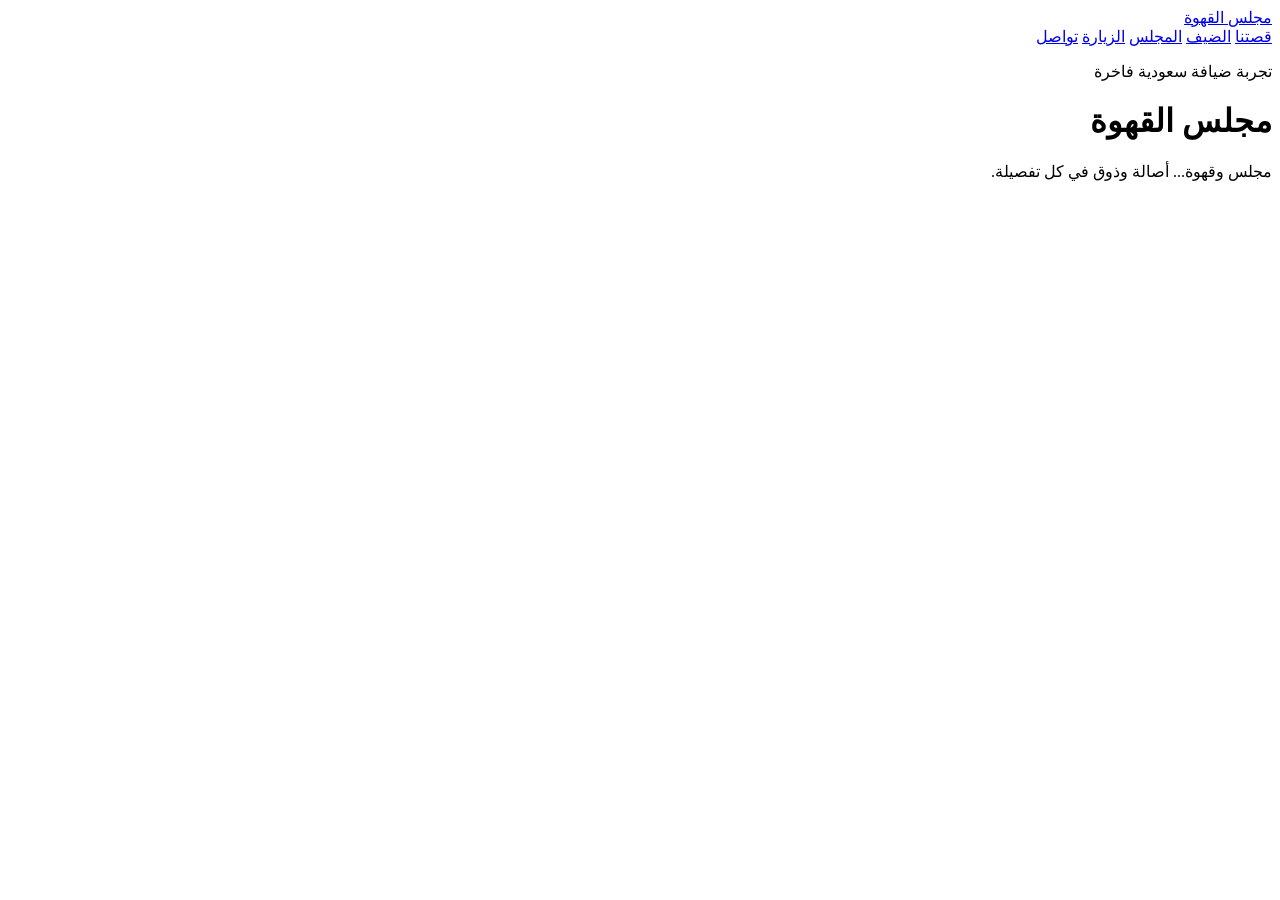
==== index.html @ b38fc71c "Add files via upload" ====
<!doctype html>
<html lang="ar" dir="rtl">
<head>
  <meta charset="UTF-8">
  <meta name="viewport" content="width=device-width, initial-scale=1.0">
  <meta name="description" content="مجلس القهوة - تجربة سعودية فاخرة تجمع الأصالة والذوق.">
  <title>مجلس القهوة | أصالة وذوق</title>
  <link rel="preconnect" href="https://fonts.googleapis.com">
  <link rel="preconnect" href="https://fonts.gstatic.com" crossorigin>
  <link href="https://fonts.googleapis.com/css2?family=Amiri:wght@400;700&family=Cairo:wght@400;600;700;800&family=Tajawal:wght@400;500;700;800&display=swap" rel="stylesheet">
  <link rel="stylesheet" href="css/style.css">
</head>
<body>
  <header class="hero" id="home">
    <nav class="top-nav glass reveal">
      <a class="brand" href="#home">مجلس القهوة</a>
      <div class="nav-links">
        <a href="#story">قصتنا</a>
        <a href="#menu">الضيف</a>
        <a href="#majlis">المجلس</a>
        <a href="#visit">الزيارة</a>
        <a href="#contact">تواصل</a>
      </div>
    </nav>
    <div class="hero-content glass reveal">
      <p class="hero-tag">تجربة ضيافة سعودية فاخرة</p>
      <h1>مجلس القهوة</h1>
      <p class="hero-subtitle">مجلس وقهوة... أصالة وذوق في كل تفصيلة.</p>
    </div>
  </header>
  <script src="js/script.js"></script>
</body>
</html>
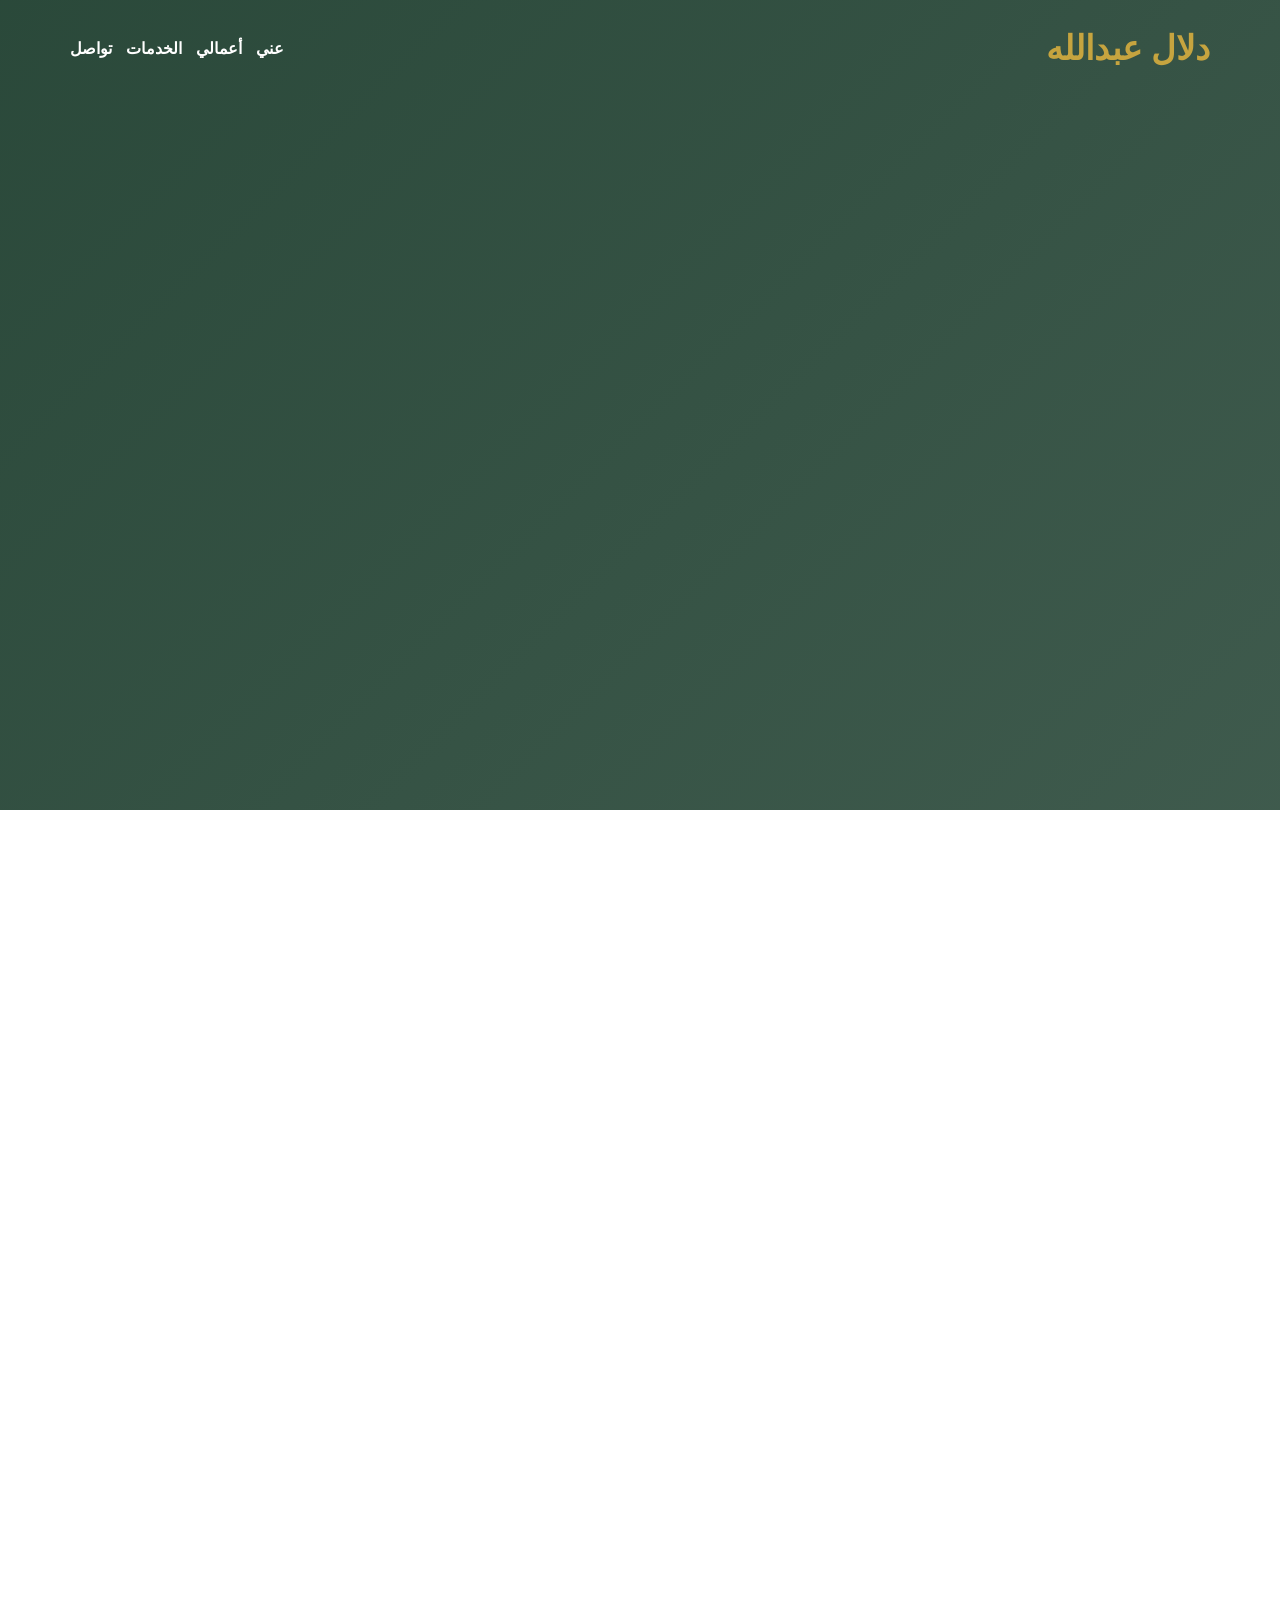
==== commit 5e087707: "Initial portfolio for GitHub Pages Made-with: Cursor" ====
--- a/index.html
+++ b/index.html
@@ -1,33 +1,160 @@
-<!doctype html>
-<html lang="ar" dir="rtl">
-<head>
-  <meta charset="UTF-8">
-  <meta name="viewport" content="width=device-width, initial-scale=1.0">
-  <meta name="description" content="مجلس القهوة - تجربة سعودية فاخرة تجمع الأصالة والذوق.">
-  <title>مجلس القهوة | أصالة وذوق</title>
-  <link rel="preconnect" href="https://fonts.googleapis.com">
-  <link rel="preconnect" href="https://fonts.gstatic.com" crossorigin>
-  <link href="https://fonts.googleapis.com/css2?family=Amiri:wght@400;700&family=Cairo:wght@400;600;700;800&family=Tajawal:wght@400;500;700;800&display=swap" rel="stylesheet">
-  <link rel="stylesheet" href="css/style.css">
-</head>
-<body>
-  <header class="hero" id="home">
-    <nav class="top-nav glass reveal">
-      <a class="brand" href="#home">مجلس القهوة</a>
-      <div class="nav-links">
-        <a href="#story">قصتنا</a>
-        <a href="#menu">الضيف</a>
-        <a href="#majlis">المجلس</a>
-        <a href="#visit">الزيارة</a>
-        <a href="#contact">تواصل</a>
-      </div>
-    </nav>
-    <div class="hero-content glass reveal">
-      <p class="hero-tag">تجربة ضيافة سعودية فاخرة</p>
-      <h1>مجلس القهوة</h1>
-      <p class="hero-subtitle">مجلس وقهوة... أصالة وذوق في كل تفصيلة.</p>
-    </div>
-  </header>
-  <script src="js/script.js"></script>
-</body>
-</html>
+<!doctype html>
+<html lang="ar" dir="rtl">
+<head>
+  <meta charset="UTF-8">
+  <meta http-equiv="refresh" content="0; url=./أعمالي/index.html">
+  <meta name="viewport" content="width=device-width, initial-scale=1.0">
+  <title>جاري التحويل...</title>
+</head>
+<body>
+  <p>جاري فتح الصفحة الرئيسية...</p>
+  <p><a href="./أعمالي/index.html">اضغط هنا إذا لم يتم التحويل تلقائيًا</a></p>
+</body>
+</html>
+<!doctype html>
+<html lang="ar" dir="rtl">
+<head>
+  <meta charset="UTF-8">
+  <meta name="viewport" content="width=device-width, initial-scale=1.0">
+  <meta name="description" content="مجلس القهوة - تجربة سعودية فاخرة تجمع الأصالة والذوق.">
+  <title>مجلس القهوة | أصالة وذوق</title>
+  <link rel="preconnect" href="https://fonts.googleapis.com">
+  <link rel="preconnect" href="https://fonts.gstatic.com" crossorigin>
+  <link href="https://fonts.googleapis.com/css2?family=Amiri:wght@400;700&family=Cairo:wght@400;600;700;800&family=Tajawal:wght@400;500;700;800&display=swap" rel="stylesheet">
+  <link rel="stylesheet" href="css/style.css">
+</head>
+<body>
+  <header class="hero" id="home">
+    <nav class="top-nav glass reveal">
+      <!-- غير اسم المحل هنا -->
+      <a class="brand" href="#home">مجلس القهوة</a>
+      <div class="nav-links">
+        <a href="#story">قصتنا</a>
+        <a href="#menu">الضيف</a>
+        <a href="#majlis">المجلس</a>
+        <a href="#visit">الزيارة</a>
+        <a href="#contact">تواصل</a>
+      </div>
+    </nav>
+
+    <div class="hero-content glass reveal">
+      <p class="hero-tag">تجربة ضيافة سعودية فاخرة</p>
+      <h1>مجلس القهوة</h1>
+      <p class="hero-subtitle">مجلس وقهوة... أصالة وذوق في كل تفصيلة.</p>
+      <div class="hero-actions">
+        <a class="btn btn-primary" href="#menu">استكشف</a>
+        <a class="btn btn-secondary" href="#contact">تواصل معنا</a>
+      </div>
+    </div>
+  </header>
+
+  <main>
+    <section class="section pattern" id="story">
+      <div class="container split reveal">
+        <div class="story-text glass">
+          <h2>حكايتنا</h2>
+          <p>
+            في قلب المدينة، وُلد "مجلس القهوة" ليكون مساحة تليق بذائقتك الرفيعة؛
+            حيث تمتزج حرارة الضيافة السعودية بلمسات تصميم معاصر يهمس بالفخامة.
+          </p>
+          <p>
+            هنا، لكل فنجان قصة، ولكل مجلس تفصيلة، من عبق الهيل إلى هدوء الإضاءة،
+            لنصنع لحظات تبقى في الذاكرة كأنها ليلة احتفال لا تنتهي.
+          </p>
+        </div>
+        <figure class="story-image glass">
+          <img src="https://images.unsplash.com/photo-1517248135467-4c7edcad34c4?auto=format&fit=crop&w=1200&q=80" alt="مجلس سعودي فاخر">
+        </figure>
+      </div>
+    </section>
+
+    <section class="section" id="menu">
+      <div class="container reveal">
+        <h2>الضيف</h2>
+        <p class="section-intro">قائمة مختارة بعناية لتليق بذوق الضيوف الكرام.</p>
+        <div class="menu-grid">
+          <article class="card glass"><h3>☕ قهوة سعودية</h3><p>25 ريال</p></article>
+          <article class="card glass"><h3>🫖 هيل كرك</h3><p>18 ريال</p></article>
+          <article class="card glass"><h3>✨ زعفران لاتيه</h3><p>22 ريال</p></article>
+          <article class="card glass"><h3>🍽️ كبسة عرايس</h3><p>45 ريال</p></article>
+          <article class="card glass"><h3>🌴 تمر بخور</h3><p>15 ريال</p></article>
+          <article class="card glass"><h3>🍮 كنافة قشد</h3><p>30 ريال</p></article>
+        </div>
+      </div>
+    </section>
+
+    <section class="section pattern" id="majlis">
+      <div class="container reveal">
+        <h2>المجلس</h2>
+        <p class="section-intro">جلسات عائلية وتراثية وعصرية بروح سعودية أصيلة.</p>
+        <div class="gallery-grid">
+          <img class="glass" src="https://images.unsplash.com/photo-1554118811-1e0d58224f24?auto=format&fit=crop&w=900&q=80" alt="جلسات عائلية">
+          <img class="glass" src="https://images.unsplash.com/photo-1495474472287-4d71bcdd2085?auto=format&fit=crop&w=900&q=80" alt="تصميم تراثي">
+          <img class="glass" src="https://images.unsplash.com/photo-1509042239860-f550ce710b93?auto=format&fit=crop&w=900&q=80" alt="جلسات عصرية">
+        </div>
+      </div>
+    </section>
+
+    <section class="section" id="visit">
+      <div class="container split reveal">
+        <div class="visit-map glass">
+          <h2>الموقع</h2>
+          <iframe
+            title="خريطة الموقع"
+            src="https://www.google.com/maps?q=Riyadh&output=embed"
+            loading="lazy"
+            referrerpolicy="no-referrer-when-downgrade"></iframe>
+        </div>
+        <div class="visit-hours">
+          <h2>ساعات الزيارة</h2>
+          <div class="hours-grid">
+            <article class="glass"><h3>السبت - الأربعاء</h3><p>7:00 ص - 1:00 ص</p></article>
+            <article class="glass"><h3>الخميس - الجمعة</h3><p>7:00 ص - 3:00 ص</p></article>
+            <article class="glass"><h3>خدمة الضيافة الخاصة</h3><p>بالحجز المسبق</p></article>
+          </div>
+        </div>
+      </div>
+    </section>
+
+    <section class="section pattern" id="contact">
+      <div class="container reveal">
+        <h2>تواصل واحجز</h2>
+        <div class="contact-grid">
+          <form class="contact-form glass">
+            <label for="name">الاسم الكريم</label>
+            <input id="name" name="name" type="text" placeholder="اكتب اسمك">
+
+            <label for="phone">رقم الجوال</label>
+            <input id="phone" name="phone" type="tel" placeholder="05XXXXXXXX">
+
+            <label for="message">تفاصيل الطلب</label>
+            <textarea id="message" name="message" rows="4" placeholder="عدد الأشخاص - المناسبة - الوقت"></textarea>
+
+            <button type="submit" class="btn btn-primary">إرسال الطلب</button>
+          </form>
+
+          <aside class="contact-links glass">
+            <h3>قنواتنا</h3>
+            <a href="https://wa.me/966500000000" target="_blank" rel="noopener noreferrer">واتساب: 05XXXXXXXX</a>
+            <a href="https://instagram.com/cafe_name" target="_blank" rel="noopener noreferrer">انستقرام: @cafe_name</a>
+            <a href="https://tiktok.com/@cafe_name" target="_blank" rel="noopener noreferrer">تيك توك: @cafe_name</a>
+            <a href="https://x.com/cafe_name" target="_blank" rel="noopener noreferrer">X: @cafe_name</a>
+          </aside>
+        </div>
+      </div>
+    </section>
+  </main>
+
+  <footer class="footer glass">
+    <p>أهلًا وسهلًا بكم في مجلس القهوة - نرحب بكم دائمًا.</p>
+    <div class="footer-social">
+      <a href="https://instagram.com/cafe_name" target="_blank" rel="noopener noreferrer">Instagram</a>
+      <a href="https://tiktok.com/@cafe_name" target="_blank" rel="noopener noreferrer">TikTok</a>
+      <a href="https://x.com/cafe_name" target="_blank" rel="noopener noreferrer">X</a>
+    </div>
+    <small>جميع الحقوق محفوظة © 2026 مجلس القهوة</small>
+  </footer>
+
+  <script src="js/script.js"></script>
+</body>
+</html>
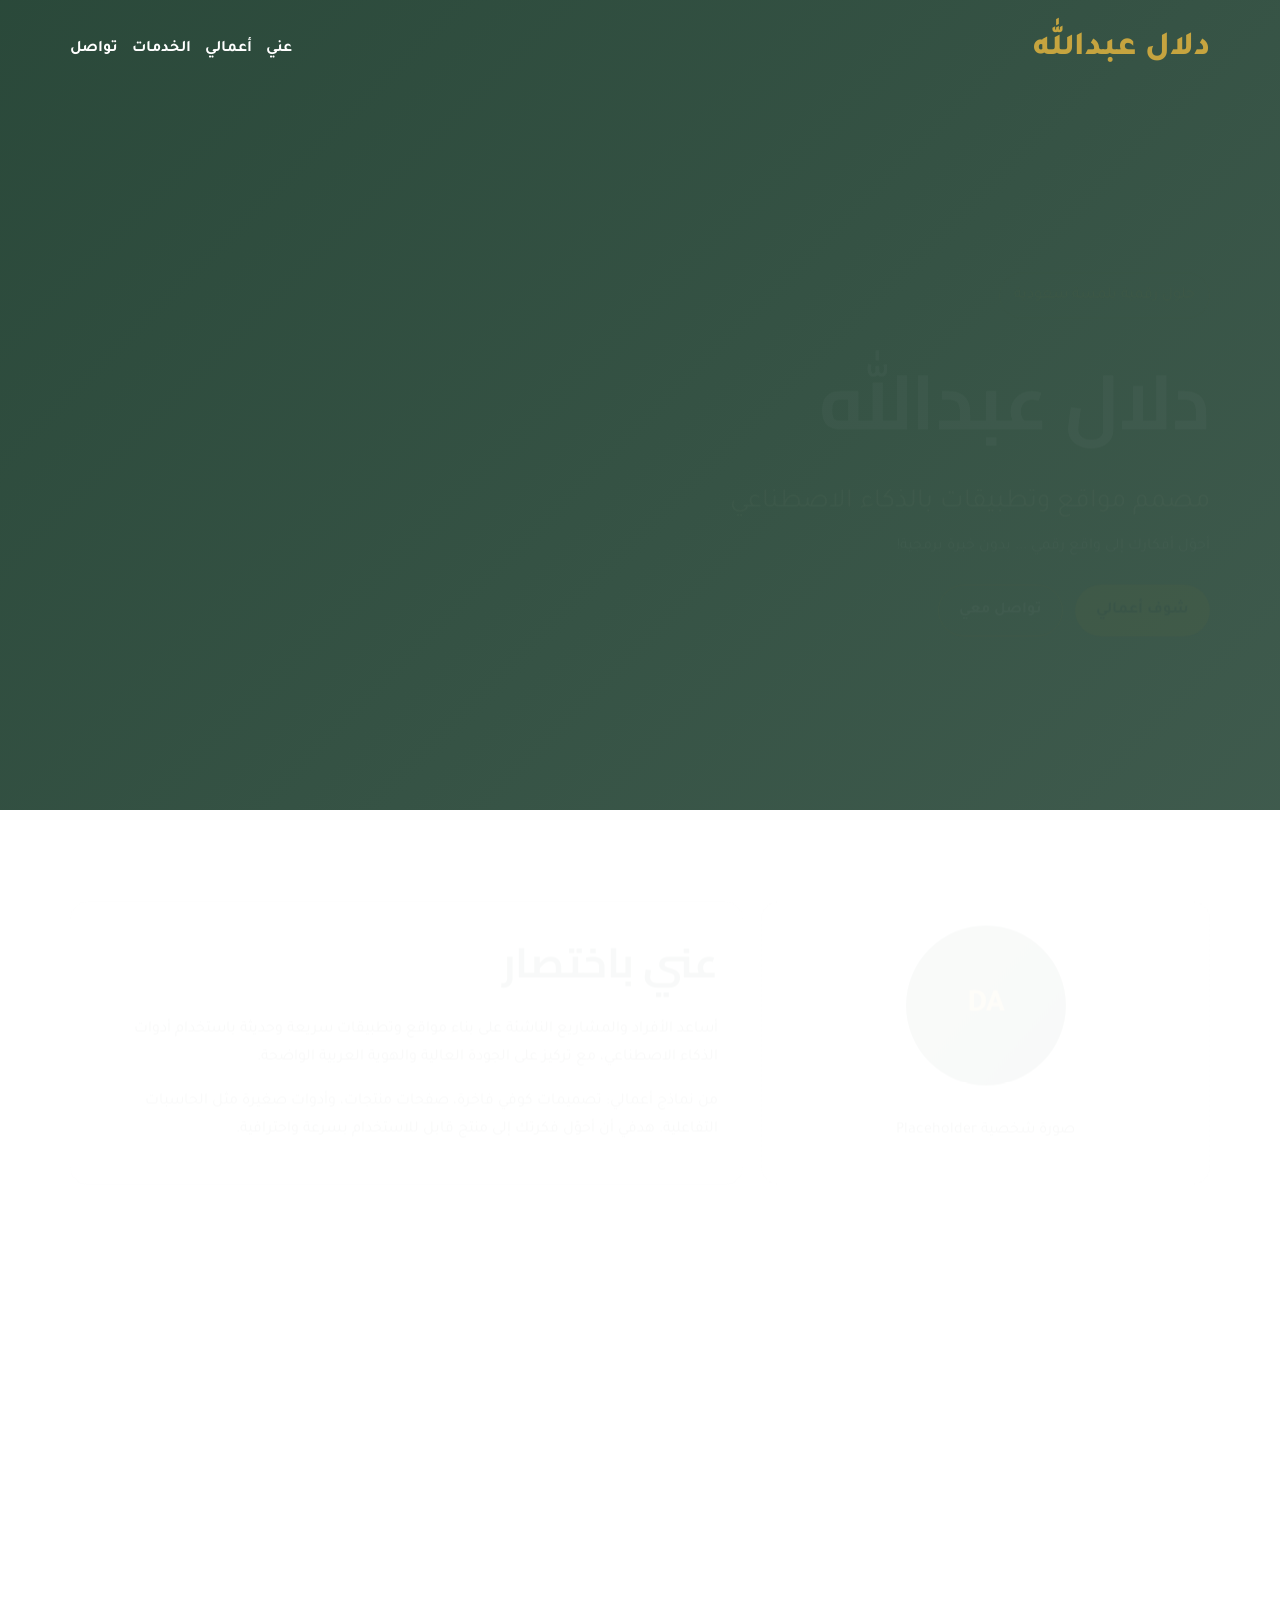
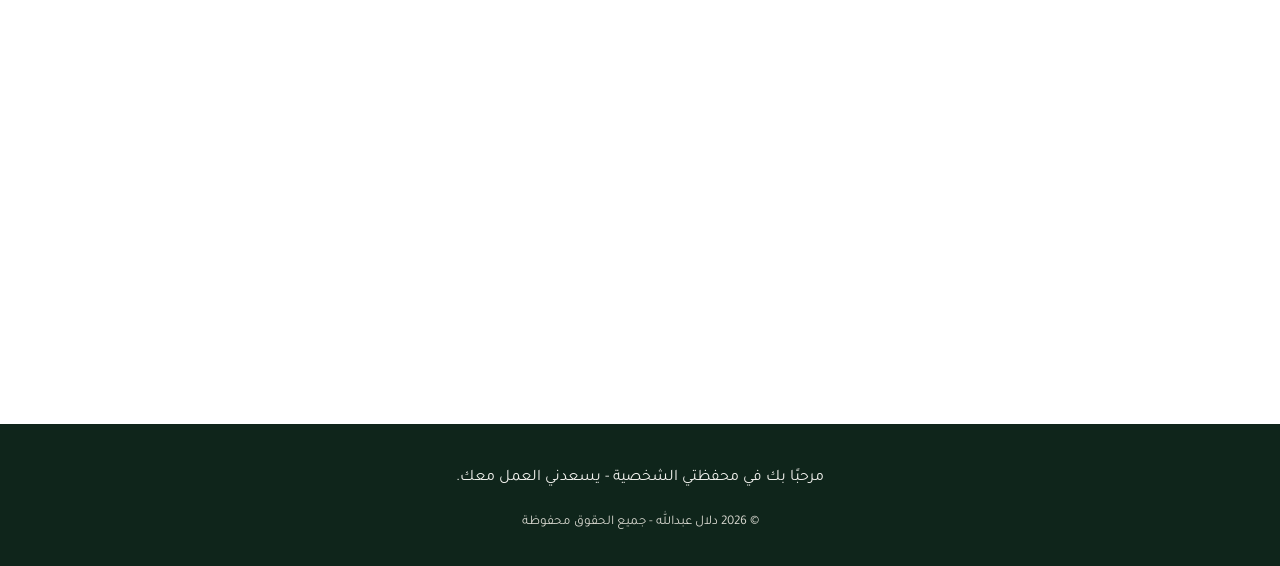
==== commit d377a20f: "Resolve merge conflict for root index redirect Made-with: Cursor" ====
--- a/index.html
+++ b/index.html
@@ -11,150 +11,3 @@
   <p><a href="./أعمالي/index.html">اضغط هنا إذا لم يتم التحويل تلقائيًا</a></p>
 </body>
 </html>
-<!doctype html>
-<html lang="ar" dir="rtl">
-<head>
-  <meta charset="UTF-8">
-  <meta name="viewport" content="width=device-width, initial-scale=1.0">
-  <meta name="description" content="مجلس القهوة - تجربة سعودية فاخرة تجمع الأصالة والذوق.">
-  <title>مجلس القهوة | أصالة وذوق</title>
-  <link rel="preconnect" href="https://fonts.googleapis.com">
-  <link rel="preconnect" href="https://fonts.gstatic.com" crossorigin>
-  <link href="https://fonts.googleapis.com/css2?family=Amiri:wght@400;700&family=Cairo:wght@400;600;700;800&family=Tajawal:wght@400;500;700;800&display=swap" rel="stylesheet">
-  <link rel="stylesheet" href="css/style.css">
-</head>
-<body>
-  <header class="hero" id="home">
-    <nav class="top-nav glass reveal">
-      <!-- غير اسم المحل هنا -->
-      <a class="brand" href="#home">مجلس القهوة</a>
-      <div class="nav-links">
-        <a href="#story">قصتنا</a>
-        <a href="#menu">الضيف</a>
-        <a href="#majlis">المجلس</a>
-        <a href="#visit">الزيارة</a>
-        <a href="#contact">تواصل</a>
-      </div>
-    </nav>
-
-    <div class="hero-content glass reveal">
-      <p class="hero-tag">تجربة ضيافة سعودية فاخرة</p>
-      <h1>مجلس القهوة</h1>
-      <p class="hero-subtitle">مجلس وقهوة... أصالة وذوق في كل تفصيلة.</p>
-      <div class="hero-actions">
-        <a class="btn btn-primary" href="#menu">استكشف</a>
-        <a class="btn btn-secondary" href="#contact">تواصل معنا</a>
-      </div>
-    </div>
-  </header>
-
-  <main>
-    <section class="section pattern" id="story">
-      <div class="container split reveal">
-        <div class="story-text glass">
-          <h2>حكايتنا</h2>
-          <p>
-            في قلب المدينة، وُلد "مجلس القهوة" ليكون مساحة تليق بذائقتك الرفيعة؛
-            حيث تمتزج حرارة الضيافة السعودية بلمسات تصميم معاصر يهمس بالفخامة.
-          </p>
-          <p>
-            هنا، لكل فنجان قصة، ولكل مجلس تفصيلة، من عبق الهيل إلى هدوء الإضاءة،
-            لنصنع لحظات تبقى في الذاكرة كأنها ليلة احتفال لا تنتهي.
-          </p>
-        </div>
-        <figure class="story-image glass">
-          <img src="https://images.unsplash.com/photo-1517248135467-4c7edcad34c4?auto=format&fit=crop&w=1200&q=80" alt="مجلس سعودي فاخر">
-        </figure>
-      </div>
-    </section>
-
-    <section class="section" id="menu">
-      <div class="container reveal">
-        <h2>الضيف</h2>
-        <p class="section-intro">قائمة مختارة بعناية لتليق بذوق الضيوف الكرام.</p>
-        <div class="menu-grid">
-          <article class="card glass"><h3>☕ قهوة سعودية</h3><p>25 ريال</p></article>
-          <article class="card glass"><h3>🫖 هيل كرك</h3><p>18 ريال</p></article>
-          <article class="card glass"><h3>✨ زعفران لاتيه</h3><p>22 ريال</p></article>
-          <article class="card glass"><h3>🍽️ كبسة عرايس</h3><p>45 ريال</p></article>
-          <article class="card glass"><h3>🌴 تمر بخور</h3><p>15 ريال</p></article>
-          <article class="card glass"><h3>🍮 كنافة قشد</h3><p>30 ريال</p></article>
-        </div>
-      </div>
-    </section>
-
-    <section class="section pattern" id="majlis">
-      <div class="container reveal">
-        <h2>المجلس</h2>
-        <p class="section-intro">جلسات عائلية وتراثية وعصرية بروح سعودية أصيلة.</p>
-        <div class="gallery-grid">
-          <img class="glass" src="https://images.unsplash.com/photo-1554118811-1e0d58224f24?auto=format&fit=crop&w=900&q=80" alt="جلسات عائلية">
-          <img class="glass" src="https://images.unsplash.com/photo-1495474472287-4d71bcdd2085?auto=format&fit=crop&w=900&q=80" alt="تصميم تراثي">
-          <img class="glass" src="https://images.unsplash.com/photo-1509042239860-f550ce710b93?auto=format&fit=crop&w=900&q=80" alt="جلسات عصرية">
-        </div>
-      </div>
-    </section>
-
-    <section class="section" id="visit">
-      <div class="container split reveal">
-        <div class="visit-map glass">
-          <h2>الموقع</h2>
-          <iframe
-            title="خريطة الموقع"
-            src="https://www.google.com/maps?q=Riyadh&output=embed"
-            loading="lazy"
-            referrerpolicy="no-referrer-when-downgrade"></iframe>
-        </div>
-        <div class="visit-hours">
-          <h2>ساعات الزيارة</h2>
-          <div class="hours-grid">
-            <article class="glass"><h3>السبت - الأربعاء</h3><p>7:00 ص - 1:00 ص</p></article>
-            <article class="glass"><h3>الخميس - الجمعة</h3><p>7:00 ص - 3:00 ص</p></article>
-            <article class="glass"><h3>خدمة الضيافة الخاصة</h3><p>بالحجز المسبق</p></article>
-          </div>
-        </div>
-      </div>
-    </section>
-
-    <section class="section pattern" id="contact">
-      <div class="container reveal">
-        <h2>تواصل واحجز</h2>
-        <div class="contact-grid">
-          <form class="contact-form glass">
-            <label for="name">الاسم الكريم</label>
-            <input id="name" name="name" type="text" placeholder="اكتب اسمك">
-
-            <label for="phone">رقم الجوال</label>
-            <input id="phone" name="phone" type="tel" placeholder="05XXXXXXXX">
-
-            <label for="message">تفاصيل الطلب</label>
-            <textarea id="message" name="message" rows="4" placeholder="عدد الأشخاص - المناسبة - الوقت"></textarea>
-
-            <button type="submit" class="btn btn-primary">إرسال الطلب</button>
-          </form>
-
-          <aside class="contact-links glass">
-            <h3>قنواتنا</h3>
-            <a href="https://wa.me/966500000000" target="_blank" rel="noopener noreferrer">واتساب: 05XXXXXXXX</a>
-            <a href="https://instagram.com/cafe_name" target="_blank" rel="noopener noreferrer">انستقرام: @cafe_name</a>
-            <a href="https://tiktok.com/@cafe_name" target="_blank" rel="noopener noreferrer">تيك توك: @cafe_name</a>
-            <a href="https://x.com/cafe_name" target="_blank" rel="noopener noreferrer">X: @cafe_name</a>
-          </aside>
-        </div>
-      </div>
-    </section>
-  </main>
-
-  <footer class="footer glass">
-    <p>أهلًا وسهلًا بكم في مجلس القهوة - نرحب بكم دائمًا.</p>
-    <div class="footer-social">
-      <a href="https://instagram.com/cafe_name" target="_blank" rel="noopener noreferrer">Instagram</a>
-      <a href="https://tiktok.com/@cafe_name" target="_blank" rel="noopener noreferrer">TikTok</a>
-      <a href="https://x.com/cafe_name" target="_blank" rel="noopener noreferrer">X</a>
-    </div>
-    <small>جميع الحقوق محفوظة © 2026 مجلس القهوة</small>
-  </footer>
-
-  <script src="js/script.js"></script>
-</body>
-</html>
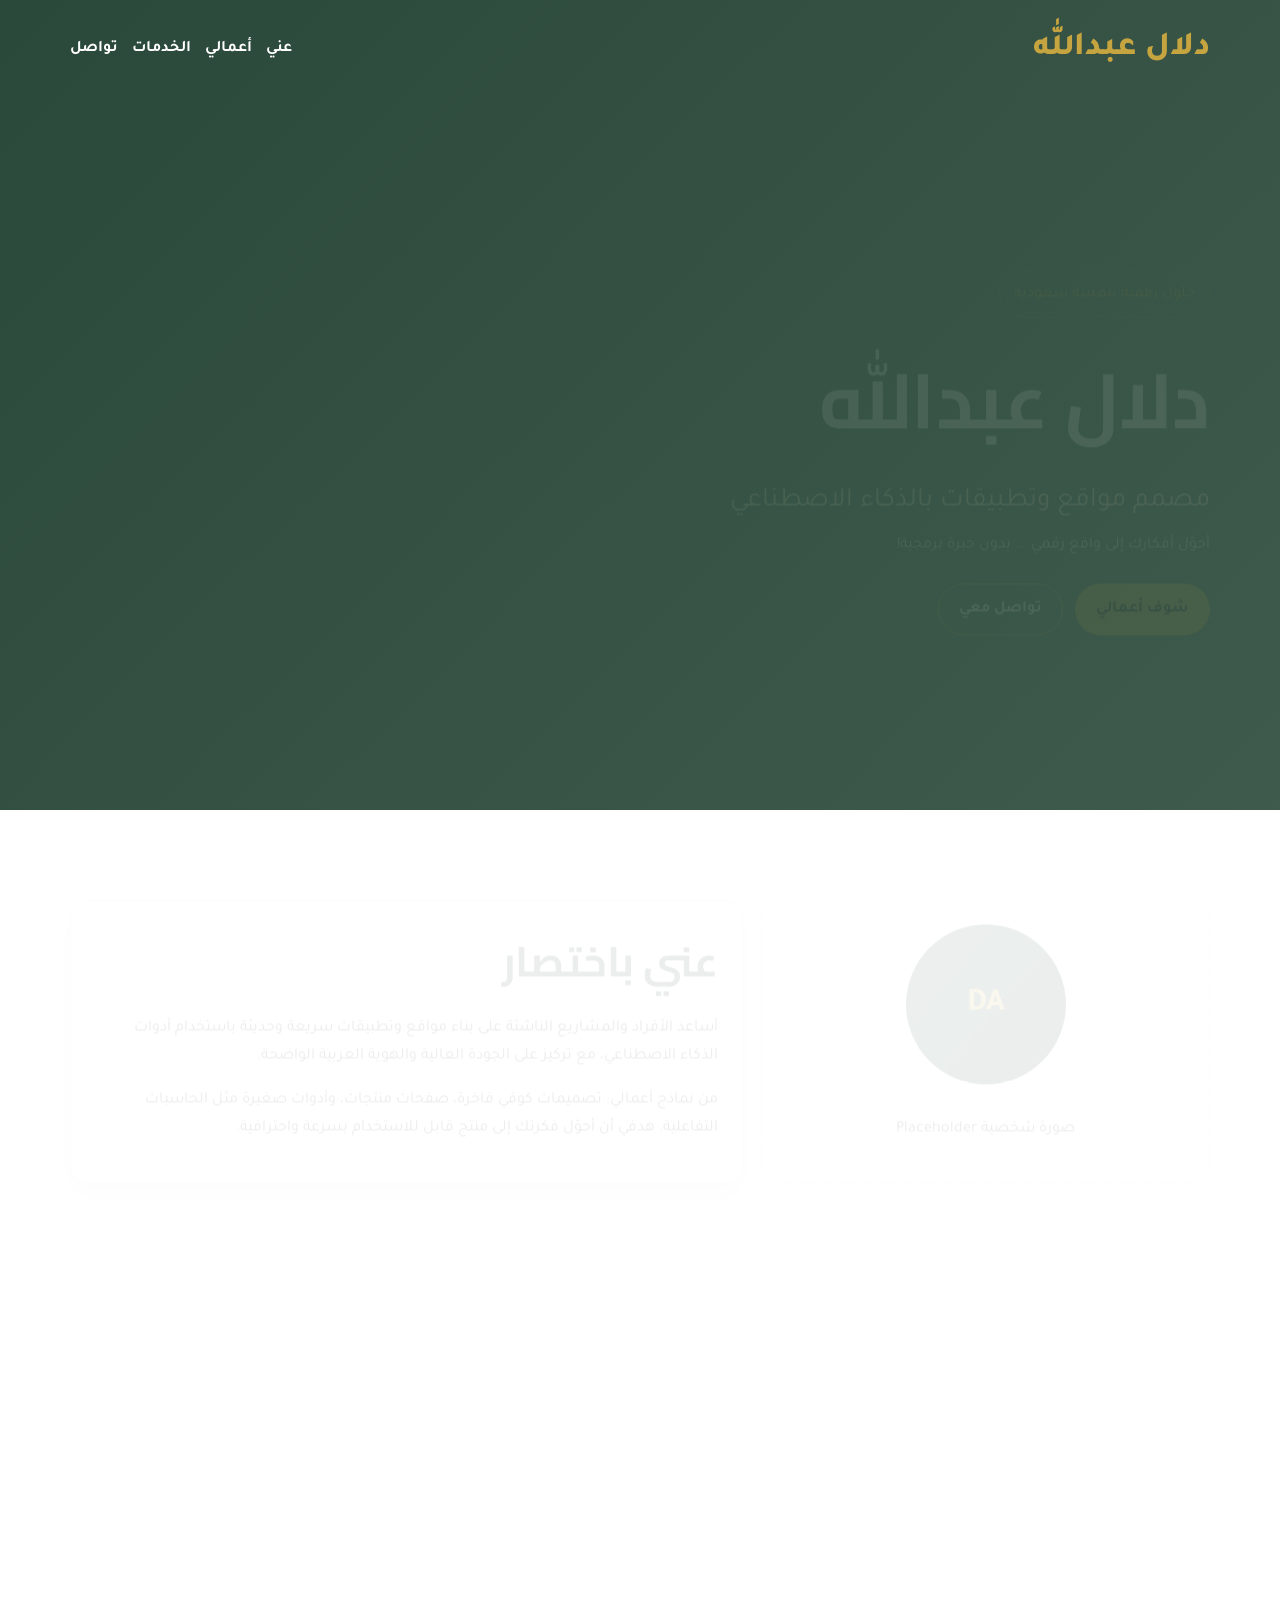
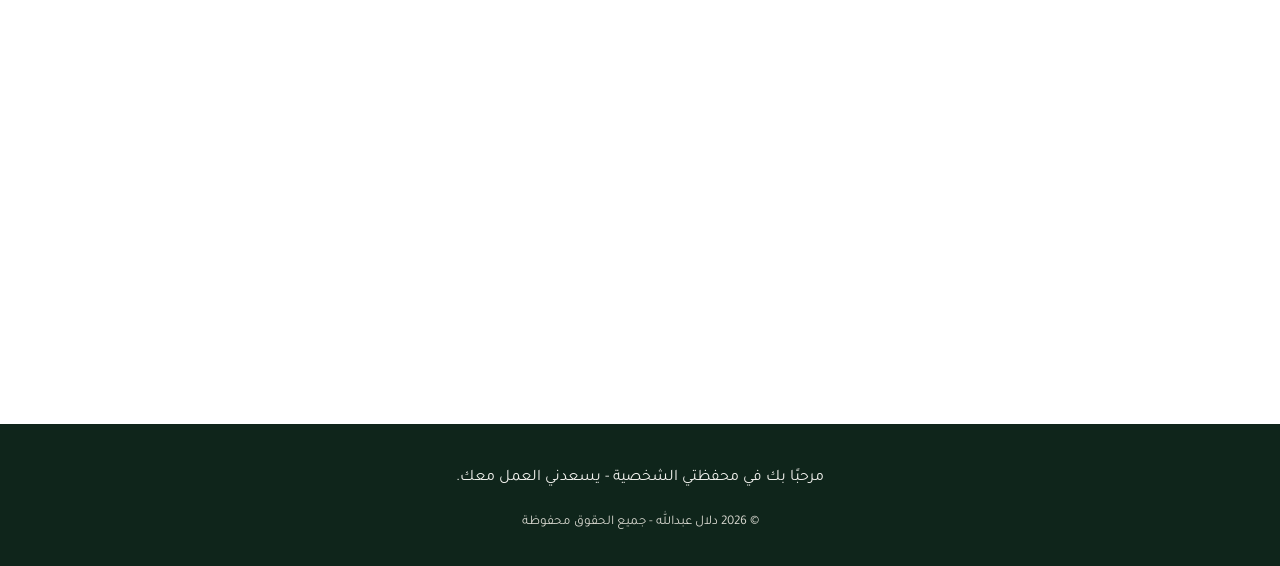
==== commit 9394db9e: "Point root site URL to Dalal portfolio page. Redirect repository root index to the dalal-portfolio p" ====
--- a/index.html
+++ b/index.html
@@ -2,12 +2,12 @@
 <html lang="ar" dir="rtl">
 <head>
   <meta charset="UTF-8">
-  <meta http-equiv="refresh" content="0; url=./أعمالي/index.html">
+  <meta http-equiv="refresh" content="0; url=./websites/dalal-portfolio/index.html">
   <meta name="viewport" content="width=device-width, initial-scale=1.0">
   <title>جاري التحويل...</title>
 </head>
 <body>
-  <p>جاري فتح الصفحة الرئيسية...</p>
-  <p><a href="./أعمالي/index.html">اضغط هنا إذا لم يتم التحويل تلقائيًا</a></p>
+  <p>جاري فتح ملف الأعمال...</p>
+  <p><a href="./websites/dalal-portfolio/index.html">اضغط هنا إذا لم يتم التحويل تلقائيًا</a></p>
 </body>
 </html>
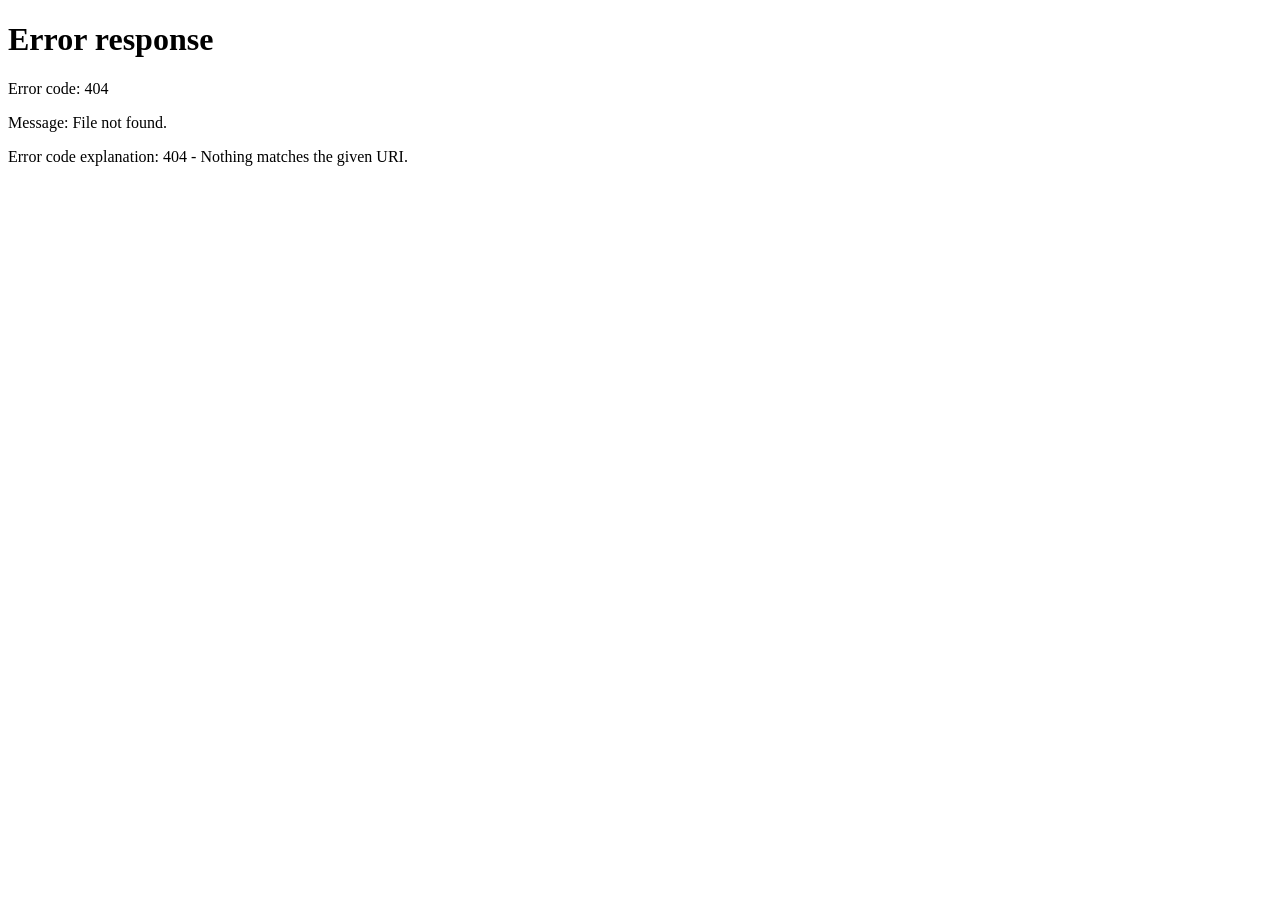
==== commit f70bd801: "Use site-root absolute URLs for project demo links on GitHub Pages. Made-with: Cursor" ====
--- a/index.html
+++ b/index.html
@@ -2,12 +2,12 @@
 <html lang="ar" dir="rtl">
 <head>
   <meta charset="UTF-8">
-  <meta http-equiv="refresh" content="0; url=./websites/dalal-portfolio/index.html">
+  <meta http-equiv="refresh" content="0; url=/my-portfolio/websites/dalal-portfolio/index.html">
   <meta name="viewport" content="width=device-width, initial-scale=1.0">
   <title>جاري التحويل...</title>
 </head>
 <body>
   <p>جاري فتح ملف الأعمال...</p>
-  <p><a href="./websites/dalal-portfolio/index.html">اضغط هنا إذا لم يتم التحويل تلقائيًا</a></p>
+  <p><a href="/my-portfolio/websites/dalal-portfolio/index.html">اضغط هنا إذا لم يتم التحويل تلقائيًا</a></p>
 </body>
 </html>
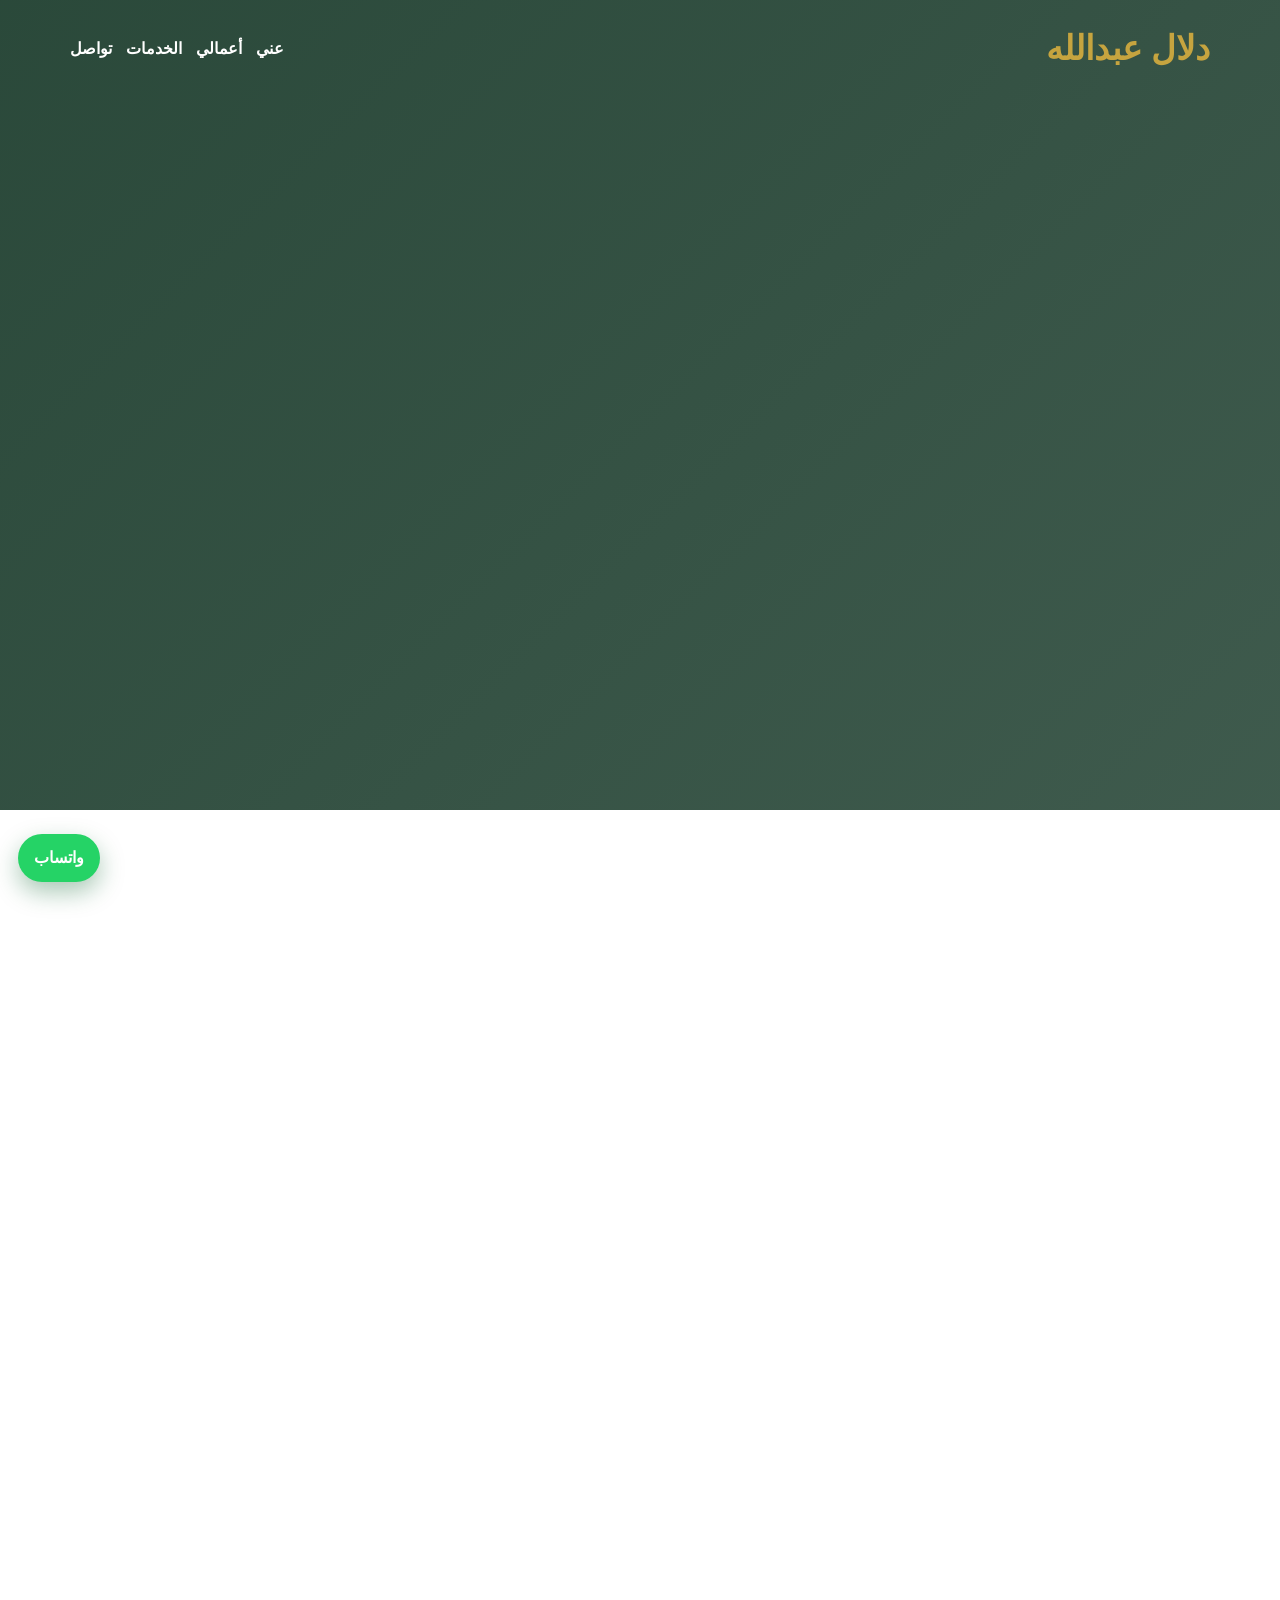
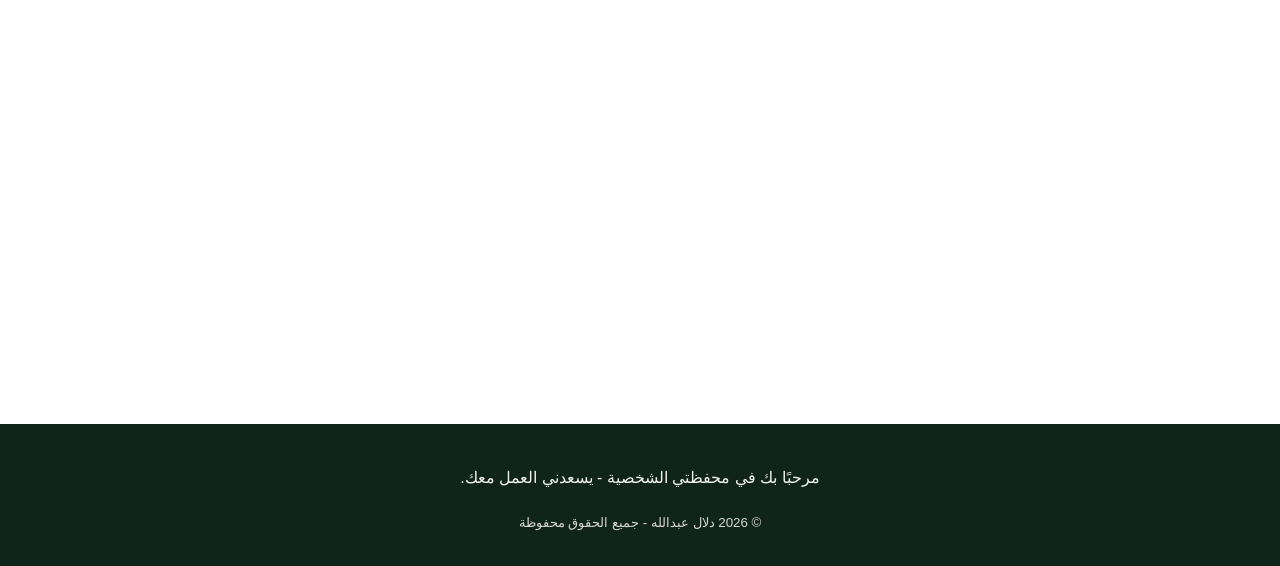
==== commit c9552ff2: "Fix demo links: full HTTPS URLs, safe click handler, z-index, nojekyll Made-with: Cursor" ====
--- a/index.html
+++ b/index.html
@@ -2,12 +2,12 @@
 <html lang="ar" dir="rtl">
 <head>
   <meta charset="UTF-8">
-  <meta http-equiv="refresh" content="0; url=/my-portfolio/websites/dalal-portfolio/index.html">
+  <meta http-equiv="refresh" content="0; url=https://dalal-tech.github.io/my-portfolio/websites/dalal-portfolio/index.html">
   <meta name="viewport" content="width=device-width, initial-scale=1.0">
   <title>جاري التحويل...</title>
 </head>
 <body>
   <p>جاري فتح ملف الأعمال...</p>
-  <p><a href="/my-portfolio/websites/dalal-portfolio/index.html">اضغط هنا إذا لم يتم التحويل تلقائيًا</a></p>
+  <p><a href="https://dalal-tech.github.io/my-portfolio/websites/dalal-portfolio/index.html">اضغط هنا إذا لم يتم التحويل تلقائيًا</a></p>
 </body>
 </html>
